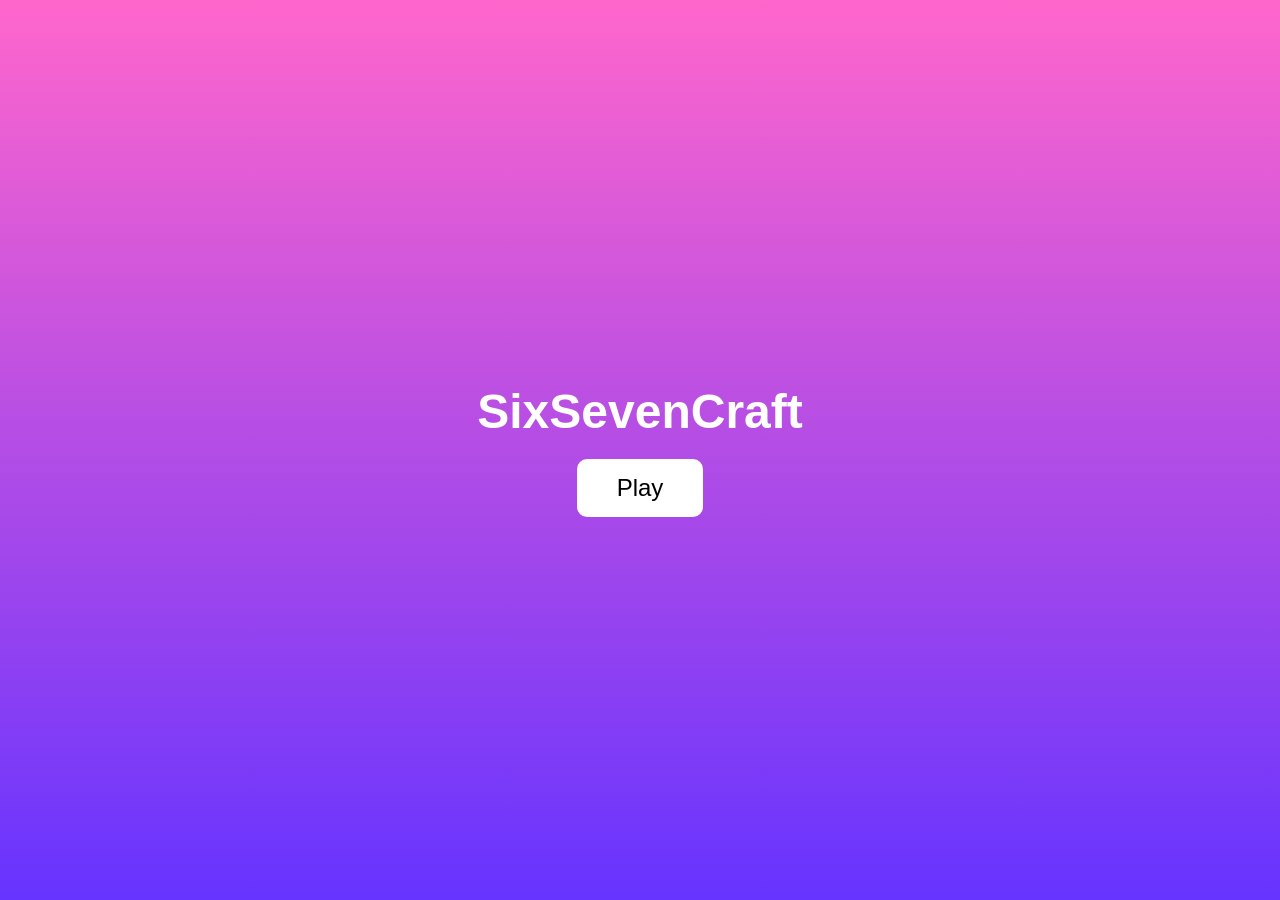
==== index.html @ 41a6b44b "Update game to the latest working version" ====
<!DOCTYPE html>
<html>
<head>
<meta charset="UTF-8">
<title>SixSevenCraft</title>
<style>
  body { margin: 0; overflow: hidden; background: black; font-family: Arial; }

  #titleScreen {
    position: fixed;
    inset: 0;
    background: linear-gradient(#ff66cc, #6633ff);
    display: flex;
    flex-direction: column;
    justify-content: center;
    align-items: center;
    color: white;
    font-size: 48px;
    font-weight: bold;
    z-index: 10;
  }

  #playButton {
    margin-top: 20px;
    padding: 15px 40px;
    font-size: 24px;
    border: none;
    border-radius: 10px;
    cursor: pointer;
    background: white;
    color: black;
  }

  canvas {
    width: 100vw;
    height: 100vh;
    display: none;
  }

  #crosshair {
    position: fixed;
    left: 50%;
    top: 50%;
    width: 20px;
    height: 20px;
    margin-left: -10px;
    margin-top: -10px;
    pointer-events: none;
    display: none;
    color: white;
    font-size: 24px;
    font-weight: bold;
    z-index: 5;
  }

  #hotbar {
    position: fixed;
    left: 50%;
    bottom: 20px;
    transform: translateX(-50%);
    display: flex;
    gap: 4px;
    pointer-events: none;
    z-index: 5;
  }

  #hud { 
    position: fixed; 
    bottom: 80px; 
    left: 50%; 
    transform: translateX(-50%); 
    display: flex; 
    flex-direction: column; 
    align-items: center; 
    width: 350px; 
    pointer-events: none;
    color: white;
    z-index: 5;
  }

  #health-bar { color: #ff4757; } 
  #hunger-bar { color: #ffa502; }

  .slot {
    width: 32px;
    height: 32px;
    border: 2px solid #888;
    background: rgba(0,0,0,0.5);
    color: white;
    font-size: 14px;
    display: flex;
    align-items: center;
    justify-content: center;
  }

  .slot.selected {
    border-color: yellow;
  }
</style>
</head>
<body>

<div id="titleScreen">
  SixSevenCraft
  <button id="playButton">Play</button>
</div>

<canvas id="game"></canvas>

<div id="hud">
  <div id="health-bar">❤️❤️❤️❤️❤️❤️❤️❤️❤️❤️</div>
  <div id="hunger-bar">🍗🍗🍗🍗🍗🍗🍗🍗🍗🍗</div>
</div>

<div id="crosshair">+</div>
<div id="hotbar"></div>

<script>
// --------------------------------------------------
// BASIC SETUP
// --------------------------------------------------
const title = document.getElementById("titleScreen");
const play = document.getElementById("playButton");
const canvas = document.getElementById("game");
const crosshair = document.getElementById("crosshair");
const hotbar = document.getElementById("hotbar");
const gl = canvas.getContext("webgl");

if (!gl) alert("WebGL not supported");

function resize() {
  canvas.width = innerWidth;
  canvas.height = innerHeight;
  gl.viewport(0, 0, canvas.width, canvas.height);
}
resize();
addEventListener("resize", resize);

// Hotbar
const slots = [];
let selectedIndex = 0;
for (let i = 1; i <= 9; i++) {
  const d = document.createElement("div");
  d.className = "slot" + (i === 1 ? " selected" : "");
  d.textContent = i;
  hotbar.appendChild(d);
  slots.push(d);
}
function updateHotbar() {
  slots.forEach((s, i) => s.classList.toggle("selected", i === selectedIndex));
}

// --------------------------------------------------
// TERRAIN CONSTANTS
// --------------------------------------------------
const CHUNK = 16;
const HEIGHT = 32;
const VIEW = 2;

const chunks = new Map();
const edits = new Map();

function key(cx, cz) { return cx + "," + cz; }
function editKey(x, y, z) { return x + "," + y + "," + z; }

function rand2(x, z) {
  const s = Math.sin(x * 12.9898 + z * 78.233) * 43758.5453;
  return s - Math.floor(s);
}

function heightAt(x, z) {
  return Math.floor(
    Math.sin(x * 0.08) * 3 +
    Math.cos(z * 0.08) * 3 +
    10
  );
}

function getGroundHeight(x, z) {
  return heightAt(Math.floor(x), Math.floor(z)) + 2;
}

// --------------------------------------------------
// BLOCK GENERATION (WITH REAL OAK TREES)
// --------------------------------------------------
function getBlockBase(x, y, z) {
  const h = heightAt(x, z);

  // Clouds
  if (y === 24 && rand2(x, z) > 0.995) return 7;

  // Tree generator
  const r = rand2(x, z);

  if (r > 0.992 && h > 8) {
    const trunkBase = h + 1;
    const trunkTop  = h + 4;

    // Trunk (4 blocks tall)
    if (y >= trunkBase && y <= trunkTop) return 5;

    // Leaves (3×3×2 canopy)
    if (y === trunkTop + 1 || y === trunkTop + 2) {
      const dx = Math.abs(x - x);
      const dz = Math.abs(z - z);
      if (dx <= 1 && dz <= 1) return 6;
    }
  }

  // Terrain
  if (y < h - 2) return 3; // stone
  if (y < h)     return 2; // dirt
  if (y === h)   return 1; // grass
  if (y < 8)     return 4; // water

  return 0;
}

function getBlock(x, y, z) {
  const k = editKey(x, y, z);
  return edits.has(k) ? edits.get(k) : getBlockBase(x, y, z);
}

// --------------------------------------------------
// CAMERA
// --------------------------------------------------
let cam = { x: 0, y: 0, z: 0, pitch: 0, yaw: 0, velY: 0 };
cam.y = getGroundHeight(cam.x, cam.z);

let keys = {};

document.addEventListener("keydown", e => {
  keys[e.code] = true;

  if (e.code.startsWith("Digit")) {
    const n = parseInt(e.code.slice(5), 10);
    if (n >= 1 && n <= 9) {
      selectedIndex = n - 1;
      updateHotbar();
    }
  }
});

document.addEventListener("keyup", e => keys[e.code] = false);

document.addEventListener("wheel", e => {
  selectedIndex = (selectedIndex + (e.deltaY > 0 ? 1 : 8)) % 9;
  updateHotbar();
});

document.addEventListener("mousemove", e => {
  if (document.pointerLockElement === canvas) {
    cam.yaw += e.movementX * 0.002;
    cam.pitch -= e.movementY * 0.002;

    const limit = Math.PI / 2 - 0.01;
    cam.pitch = Math.max(-limit, Math.min(limit, cam.pitch));
  }
});

function updateCamera() {
  let speed = 0.15;
  const gravity = -0.015;
  const jump = 0.28;

  if (keys["ShiftLeft"]) speed *= 1.8;

  const forwardX = Math.sin(cam.yaw) * Math.cos(cam.pitch);
  const forwardZ = -Math.cos(cam.yaw) * Math.cos(cam.pitch);
  const rightX = Math.cos(cam.yaw);
  const rightZ = Math.sin(cam.yaw);

  if (keys["KeyW"]) { cam.x += forwardX * speed; cam.z += forwardZ * speed; }
  if (keys["KeyS"]) { cam.x -= forwardX * speed; cam.z -= forwardZ * speed; }
  if (keys["KeyA"]) { cam.x -= rightX * speed;   cam.z -= rightZ * speed; }
  if (keys["KeyD"]) { cam.x += rightX * speed;   cam.z += rightZ * speed; }

  const ground = getGroundHeight(cam.x, cam.z);

  if (keys["Space"] && Math.abs(cam.y - ground) < 0.05) cam.velY = jump;

  cam.velY += gravity;
  cam.y += cam.velY;

  if (cam.y < ground) {
    cam.y = ground;
    cam.velY = 0;
  }
}

// --------------------------------------------------
// MATRICES
// --------------------------------------------------
function makeProj(fov, aspect, near, far) {
  const f = 1 / Math.tan(fov / 2);
  const nf = 1 / (near - far);
  return new Float32Array([
    f / aspect, 0, 0, 0,
    0, f, 0, 0,
    0, 0, (far + near) * nf, -1,
    0, 0, (2 * far * near) * nf, 0
  ]);
}

function normalize(v) {
  const len = Math.hypot(v[0], v[1], v[2]);
  return len > 0 ? [v[0]/len, v[1]/len, v[2]/len] : [0,0,0];
}

function cross(a, b) {
  return [
    a[1]*b[2] - a[2]*b[1],
    a[2]*b[0] - a[0]*b[2],
    a[0]*b[1] - a[1]*b[0]
  ];
}

function dot(a, b) {
  return a[0]*b[0] + a[1]*b[1] + a[2]*b[2];
}

function makeView(px, py, pz, pitch, yaw) {
  const forward = [
    Math.sin(yaw) * Math.cos(pitch),
    Math.sin(pitch),
    -Math.cos(yaw) * Math.cos(pitch)
  ];
  const f = normalize(forward);
  const up = [0,1,0];
  const r = normalize(cross(f, up));
  const u = cross(r, f);

  return new Float32Array([
    r[0], u[0], -f[0], 0,
    r[1], u[1], -f[1], 0,
    r[2], u[2], -f[2], 0,
    -dot(r, [px,py,pz]),
    -dot(u, [px,py,pz]),
     dot(f, [px,py,pz]),
    1
  ]);
}

// --------------------------------------------------
// SHADERS
// --------------------------------------------------
const vsSrc = `
attribute vec3 aPos;
attribute vec3 aColor;
attribute float aId;
varying vec3 vColor;
varying vec3 vPos;
varying float vId;
uniform mat4 uProj;
uniform mat4 uView;
void main() {
  vColor = aColor;
  vPos = aPos;
  vId = aId;
  gl_Position = uProj * uView * vec4(aPos,1.0);
}
`;

const fsSrc = `
precision mediump float;
varying vec3 vColor;
varying vec3 vPos;
varying float vId;

uniform float uTime;
uniform float uLight;

float hash(vec3 p) {
  return fract(sin(dot(p, vec3(12.9898,78.233,37.719))) * 43758.5453);
}

void main() {
  vec3 cell = floor(vPos * 16.0);
  float n = hash(cell);
  vec3 col = vColor;

  if (abs(vId-1.0)<0.5) col = vec3(0.2,0.8,0.2)*(0.8+0.2*n);
  else if (abs(vId-2.0)<0.5) col = vec3(0.45,0.3,0.18)*(0.7+0.3*n);
  else if (abs(vId-3.0)<0.5) col = vec3(0.6,0.6,0.6)*(0.7+0.3*n);
  else if (abs(vId-4.0)<0.5) {
    float w = sin(uTime*2.0 + vPos.x*0.7 + vPos.z*0.7)*0.1;
    col = vec3(0.1,0.3+w,0.8+w);
  }
  else if (abs(vId-5.0)<0.5) col = vec3(0.5,0.35,0.2);
  else if (abs(vId-6.0)<0.5) col = vec3(0.1,0.6,0.1)*(0.7+0.3*n);
  else if (abs(vId-7.0)<0.5) col = vec3(1.0,1.0,1.0)*(0.9+0.1*n);

  col *= uLight;
  gl_FragColor = vec4(col,1.0);
}
`;

function makeShader(type, src) {
  const s = gl.createShader(type);
  gl.shaderSource(s, src);
  gl.compileShader(s);
  return s;
}

const vs = makeShader(gl.VERTEX_SHADER, vsSrc);
const fs = makeShader(gl.FRAGMENT_SHADER, fsSrc);
const prog = gl.createProgram();
gl.attachShader(prog, vs);
gl.attachShader(prog, fs);
gl.linkProgram(prog);
gl.useProgram(prog);

const aPos = gl.getAttribLocation(prog, "aPos");
const aColor = gl.getAttribLocation(prog, "aColor");
const aId = gl.getAttribLocation(prog, "aId");
const uProj = gl.getUniformLocation(prog, "uProj");
const uView = gl.getUniformLocation(prog, "uView");
const uTime = gl.getUniformLocation(prog, "uTime");
const uLight = gl.getUniformLocation(prog, "uLight");

// --------------------------------------------------
// CUBE FACES
// --------------------------------------------------
const faces = [
  { dir:[ 1,0,0], verts:[[1,-1,-1],[1,1,-1],[1,1,1],[1,-1,-1],[1,1,1],[1,-1,1]] },
  { dir:[-1,0,0], verts:[[-1,-1,1],[-1,1,1],[-1,1,-1],[-1,-1,1],[-1,1,-1],[-1,-1,-1]] },
  { dir:[0,1,0], verts:[[-1,1,-1],[1,1,-1],[1,1,1],[-1,1,-1],[1,1,1],[-1,1,1]] },
  { dir:[0,-1,0], verts:[[-1,-1,1],[1,-1,1],[1,-1,-1],[-1,-1,1],[1,-1,-1],[-1,-1,-1]] },
  { dir:[0,0,1], verts:[[-1,-1,1],[1,-1,1],[1,1,1],[-1,-1,1],[1,1,1],[-1,1,1]] },
  { dir:[0,0,-1], verts:[[1,-1,-1],[-1,-1,-1],[-1,1,-1],[1,-1,-1],[-1,1,-1],[1,1,-1]] }
];

// --------------------------------------------------
// BUILD CHUNK (INTERLEAVED BUFFER)
// --------------------------------------------------
function buildChunk(cx, cz) {
  const data = [];

  for (let x = 0; x < CHUNK; x++) {
    for (let z = 0; z < CHUNK; z++) {
      for (let y = 0; y < HEIGHT; y++) {
        const wx = cx * CHUNK + x;
        const wz = cz * CHUNK + z;
        const id = getBlock(wx, y, wz);
        if (id === 0) continue;

        const col = [1,1,1];

        for (const f of faces) {
          const nx = wx + f.dir[0];
          const ny = y + f.dir[1];
          const nz = wz + f.dir[2];

          if (getBlock(nx, ny, nz) === 0) {
            for (const v of f.verts) {
              const vx = wx + v[0] * 0.5;
              const vy = y  + v[1] * 0.5;
              const vz = wz + v[2] * 0.5;
              data.push(
                vx, vy, vz,
                col[0], col[1], col[2],
                id
              );
            }
          }
        }
      }
    }
  }

const buffer = gl.createBuffer();
gl.bindBuffer(gl.ARRAY_BUFFER, buffer);
gl.bufferData(gl.ARRAY_BUFFER, new Float32Array(data), gl.STATIC_DRAW);

return { buffer, count: data.length / 7 };
}


function rebuildChunkAt(wx, wz) {
  const cx = Math.floor(wx / CHUNK);
  const cz = Math.floor(wz / CHUNK);
  chunks.set(key(cx, cz), buildChunk(cx, cz));
}

// --------------------------------------------------
// RAYCAST
// --------------------------------------------------
function raycast(maxDist) {
  const steps = maxDist * 10;
  let x = cam.x, y = cam.y, z = cam.z;

  const dx = Math.sin(cam.yaw) * Math.cos(cam.pitch);
  const dy = Math.sin(cam.pitch);
  const dz = -Math.cos(cam.yaw) * Math.cos(cam.pitch);

  for (let i = 0; i < steps; i++) {
    x += dx * 0.1;
    y += dy * 0.1;
    z += dz * 0.1;

    const bx = Math.floor(x);
    const by = Math.floor(y);
    const bz = Math.floor(z);

    const id = getBlock(bx, by, bz);
    if (id !== 0) return { x: bx, y: by, z: bz, id };
  }
  return null;
}

// --------------------------------------------------
// EDITING
// --------------------------------------------------
canvas.addEventListener("contextmenu", e => e.preventDefault());

canvas.addEventListener("mousedown", e => {
  if (document.pointerLockElement !== canvas) return;

  const hit = raycast(6);
  if (!hit) return;

  const k = editKey(hit.x, hit.y, hit.z);
  const placeId = selectedIndex + 1;

  if (e.button === 0) {
    edits.set(k, 0);
    rebuildChunkAt(hit.x, hit.z);
  }

  if (e.button === 2) {
    const dx = Math.sin(cam.yaw) * Math.cos(cam.pitch);
    const dy = Math.sin(cam.pitch);
    const dz = -Math.cos(cam.yaw) * Math.cos(cam.pitch);

    const px = hit.x - Math.sign(dx);
    const py = hit.y - Math.sign(dy);
    const pz = hit.z - Math.sign(dz);

    edits.set(editKey(px, py, pz), placeId);
    rebuildChunkAt(px, pz);
  }
});

// --------------------------------------------------
// GAME LOOP
// --------------------------------------------------
let time = 0;

function startGame() {
  gl.enable(gl.DEPTH_TEST);

  function frame() {
    updateCamera();

    time += 0.016;
    const light = 0.3 + 0.7 * Math.max(0, Math.sin(time * 0.1));
    gl.uniform1f(uTime, time);
    gl.uniform1f(uLight, light);

    gl.clearColor(0.4 * light, 0.6 * light, 1.0 * light, 1);
    gl.clear(gl.COLOR_BUFFER_BIT | gl.DEPTH_BUFFER_BIT);

    const proj = makeProj(Math.PI / 3, canvas.width / canvas.height, 0.1, 500);
    gl.uniformMatrix4fv(uProj, false, proj);

    const view = makeView(cam.x, cam.y, cam.z, cam.pitch, cam.yaw);
    gl.uniformMatrix4fv(uView, false, view);

    const ccx = Math.floor(cam.x / CHUNK);
    const ccz = Math.floor(cam.z / CHUNK);

    const stride = 7 * 4;

    for (let dx = -VIEW; dx <= VIEW; dx++) {
      for (let dz = -VIEW; dz <= VIEW; dz++) {
        const cx = ccx + dx;
        const cz = ccz + dz;
        const k = key(cx, cz);

        if (!chunks.has(k)) chunks.set(k, buildChunk(cx, cz));

        const c = chunks.get(k);
        gl.bindBuffer(gl.ARRAY_BUFFER, c.buffer);

        gl.vertexAttribPointer(aPos, 3, gl.FLOAT, false, stride, 0);
        gl.enableVertexAttribArray(aPos);

        gl.vertexAttribPointer(aColor, 3, gl.FLOAT, false, stride, 12);
        gl.enableVertexAttribArray(aColor);

        gl.vertexAttribPointer(aId, 1, gl.FLOAT, false, stride, 24);
        gl.enableVertexAttribArray(aId);

        gl.drawArrays(gl.TRIANGLES, 0, c.count);
      }
    }

    requestAnimationFrame(frame);
  }

  frame();
}

// --------------------------------------------------
// PLAY BUTTON
// --------------------------------------------------
play.onclick = () => {
  title.style.display = "none";
  canvas.style.display = "block";
  crosshair.style.display = "block";

  canvas.requestPointerLock();

  document.addEventListener("pointerlockchange", () => {
    if (document.pointerLockElement === canvas) startGame();
  });

  setTimeout(() => {
    if (!document.pointerLockElement) startGame();
  }, 200);
};
</script>
</body>
</html>
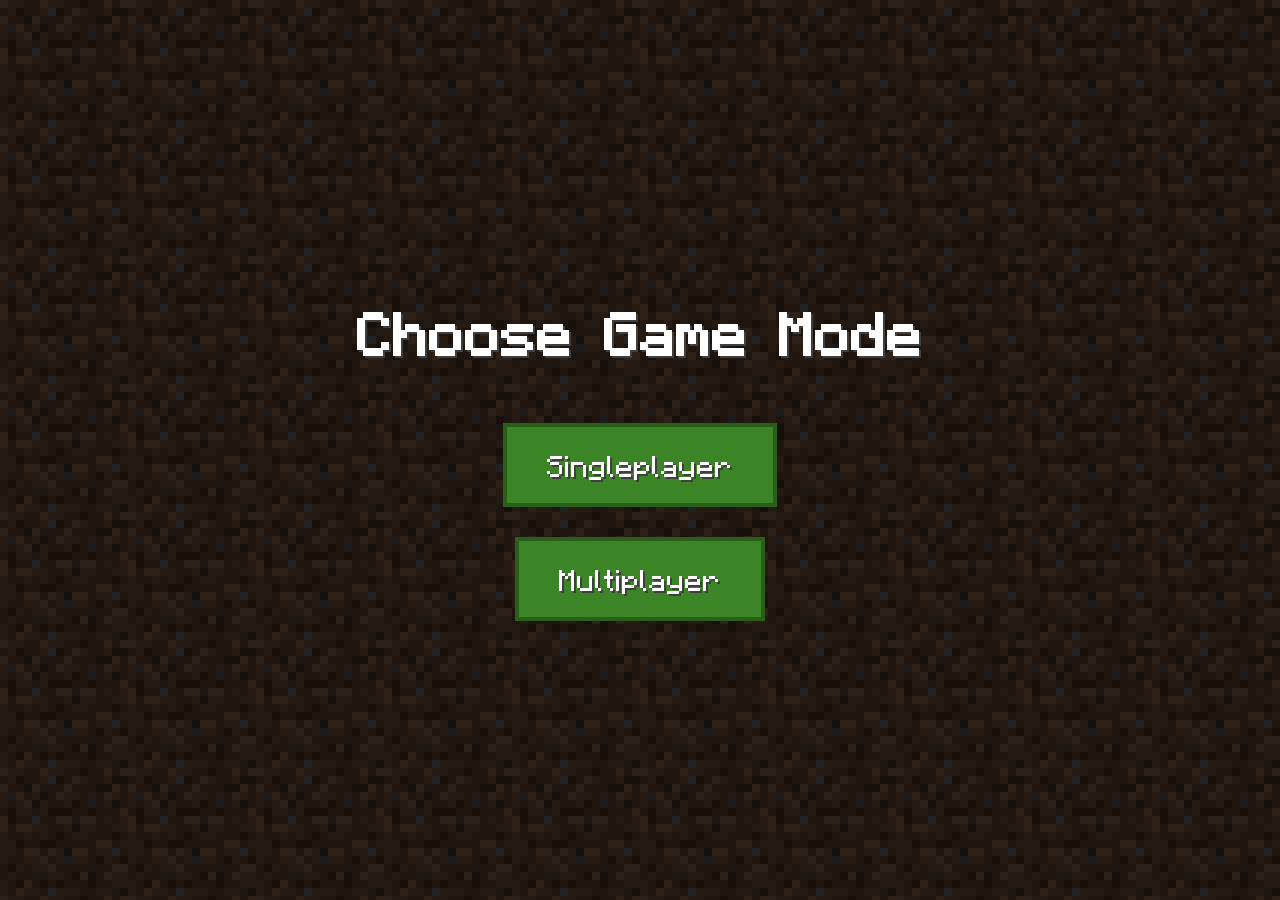
==== commit f47566e8: "Create index.html" ====
--- a/index.html
+++ b/index.html
@@ -1,625 +1,15 @@
 <!DOCTYPE html>
 <html>
 <head>
-<meta charset="UTF-8">
-<title>SixSevenCraft</title>
-<style>
-  body { margin: 0; overflow: hidden; background: black; font-family: Arial; }
+  <meta charset="UTF-8">
+  <title>Choose Game Mode</title>
+  <link rel="stylesheet" href="style/main.css">
+</head>
 
-  #titleScreen {
-    position: fixed;
-    inset: 0;
-    background: linear-gradient(#ff66cc, #6633ff);
-    display: flex;
-    flex-direction: column;
-    justify-content: center;
-    align-items: center;
-    color: white;
-    font-size: 48px;
-    font-weight: bold;
-    z-index: 10;
-  }
+<body class="menu-screen">
+  <h1 class="menu-title">Choose Game Mode</h1>
 
-  #playButton {
-    margin-top: 20px;
-    padding: 15px 40px;
-    font-size: 24px;
-    border: none;
-    border-radius: 10px;
-    cursor: pointer;
-    background: white;
-    color: black;
-  }
-
-  canvas {
-    width: 100vw;
-    height: 100vh;
-    display: none;
-  }
-
-  #crosshair {
-    position: fixed;
-    left: 50%;
-    top: 50%;
-    width: 20px;
-    height: 20px;
-    margin-left: -10px;
-    margin-top: -10px;
-    pointer-events: none;
-    display: none;
-    color: white;
-    font-size: 24px;
-    font-weight: bold;
-    z-index: 5;
-  }
-
-  #hotbar {
-    position: fixed;
-    left: 50%;
-    bottom: 20px;
-    transform: translateX(-50%);
-    display: flex;
-    gap: 4px;
-    pointer-events: none;
-    z-index: 5;
-  }
-
-  #hud { 
-    position: fixed; 
-    bottom: 80px; 
-    left: 50%; 
-    transform: translateX(-50%); 
-    display: flex; 
-    flex-direction: column; 
-    align-items: center; 
-    width: 350px; 
-    pointer-events: none;
-    color: white;
-    z-index: 5;
-  }
-
-  #health-bar { color: #ff4757; } 
-  #hunger-bar { color: #ffa502; }
-
-  .slot {
-    width: 32px;
-    height: 32px;
-    border: 2px solid #888;
-    background: rgba(0,0,0,0.5);
-    color: white;
-    font-size: 14px;
-    display: flex;
-    align-items: center;
-    justify-content: center;
-  }
-
-  .slot.selected {
-    border-color: yellow;
-  }
-</style>
-</head>
-<body>
-
-<div id="titleScreen">
-  SixSevenCraft
-  <button id="playButton">Play</button>
-</div>
-
-<canvas id="game"></canvas>
-
-<div id="hud">
-  <div id="health-bar">❤️❤️❤️❤️❤️❤️❤️❤️❤️❤️</div>
-  <div id="hunger-bar">🍗🍗🍗🍗🍗🍗🍗🍗🍗🍗</div>
-</div>
-
-<div id="crosshair">+</div>
-<div id="hotbar"></div>
-
-<script>
-// --------------------------------------------------
-// BASIC SETUP
-// --------------------------------------------------
-const title = document.getElementById("titleScreen");
-const play = document.getElementById("playButton");
-const canvas = document.getElementById("game");
-const crosshair = document.getElementById("crosshair");
-const hotbar = document.getElementById("hotbar");
-const gl = canvas.getContext("webgl");
-
-if (!gl) alert("WebGL not supported");
-
-function resize() {
-  canvas.width = innerWidth;
-  canvas.height = innerHeight;
-  gl.viewport(0, 0, canvas.width, canvas.height);
-}
-resize();
-addEventListener("resize", resize);
-
-// Hotbar
-const slots = [];
-let selectedIndex = 0;
-for (let i = 1; i <= 9; i++) {
-  const d = document.createElement("div");
-  d.className = "slot" + (i === 1 ? " selected" : "");
-  d.textContent = i;
-  hotbar.appendChild(d);
-  slots.push(d);
-}
-function updateHotbar() {
-  slots.forEach((s, i) => s.classList.toggle("selected", i === selectedIndex));
-}
-
-// --------------------------------------------------
-// TERRAIN CONSTANTS
-// --------------------------------------------------
-const CHUNK = 16;
-const HEIGHT = 32;
-const VIEW = 2;
-
-const chunks = new Map();
-const edits = new Map();
-
-function key(cx, cz) { return cx + "," + cz; }
-function editKey(x, y, z) { return x + "," + y + "," + z; }
-
-function rand2(x, z) {
-  const s = Math.sin(x * 12.9898 + z * 78.233) * 43758.5453;
-  return s - Math.floor(s);
-}
-
-function heightAt(x, z) {
-  return Math.floor(
-    Math.sin(x * 0.08) * 3 +
-    Math.cos(z * 0.08) * 3 +
-    10
-  );
-}
-
-function getGroundHeight(x, z) {
-  return heightAt(Math.floor(x), Math.floor(z)) + 2;
-}
-
-// --------------------------------------------------
-// BLOCK GENERATION (WITH REAL OAK TREES)
-// --------------------------------------------------
-function getBlockBase(x, y, z) {
-  const h = heightAt(x, z);
-
-  // Clouds
-  if (y === 24 && rand2(x, z) > 0.995) return 7;
-
-  // Tree generator
-  const r = rand2(x, z);
-
-  if (r > 0.992 && h > 8) {
-    const trunkBase = h + 1;
-    const trunkTop  = h + 4;
-
-    // Trunk (4 blocks tall)
-    if (y >= trunkBase && y <= trunkTop) return 5;
-
-    // Leaves (3×3×2 canopy)
-    if (y === trunkTop + 1 || y === trunkTop + 2) {
-      const dx = Math.abs(x - x);
-      const dz = Math.abs(z - z);
-      if (dx <= 1 && dz <= 1) return 6;
-    }
-  }
-
-  // Terrain
-  if (y < h - 2) return 3; // stone
-  if (y < h)     return 2; // dirt
-  if (y === h)   return 1; // grass
-  if (y < 8)     return 4; // water
-
-  return 0;
-}
-
-function getBlock(x, y, z) {
-  const k = editKey(x, y, z);
-  return edits.has(k) ? edits.get(k) : getBlockBase(x, y, z);
-}
-
-// --------------------------------------------------
-// CAMERA
-// --------------------------------------------------
-let cam = { x: 0, y: 0, z: 0, pitch: 0, yaw: 0, velY: 0 };
-cam.y = getGroundHeight(cam.x, cam.z);
-
-let keys = {};
-
-document.addEventListener("keydown", e => {
-  keys[e.code] = true;
-
-  if (e.code.startsWith("Digit")) {
-    const n = parseInt(e.code.slice(5), 10);
-    if (n >= 1 && n <= 9) {
-      selectedIndex = n - 1;
-      updateHotbar();
-    }
-  }
-});
-
-document.addEventListener("keyup", e => keys[e.code] = false);
-
-document.addEventListener("wheel", e => {
-  selectedIndex = (selectedIndex + (e.deltaY > 0 ? 1 : 8)) % 9;
-  updateHotbar();
-});
-
-document.addEventListener("mousemove", e => {
-  if (document.pointerLockElement === canvas) {
-    cam.yaw += e.movementX * 0.002;
-    cam.pitch -= e.movementY * 0.002;
-
-    const limit = Math.PI / 2 - 0.01;
-    cam.pitch = Math.max(-limit, Math.min(limit, cam.pitch));
-  }
-});
-
-function updateCamera() {
-  let speed = 0.15;
-  const gravity = -0.015;
-  const jump = 0.28;
-
-  if (keys["ShiftLeft"]) speed *= 1.8;
-
-  const forwardX = Math.sin(cam.yaw) * Math.cos(cam.pitch);
-  const forwardZ = -Math.cos(cam.yaw) * Math.cos(cam.pitch);
-  const rightX = Math.cos(cam.yaw);
-  const rightZ = Math.sin(cam.yaw);
-
-  if (keys["KeyW"]) { cam.x += forwardX * speed; cam.z += forwardZ * speed; }
-  if (keys["KeyS"]) { cam.x -= forwardX * speed; cam.z -= forwardZ * speed; }
-  if (keys["KeyA"]) { cam.x -= rightX * speed;   cam.z -= rightZ * speed; }
-  if (keys["KeyD"]) { cam.x += rightX * speed;   cam.z += rightZ * speed; }
-
-  const ground = getGroundHeight(cam.x, cam.z);
-
-  if (keys["Space"] && Math.abs(cam.y - ground) < 0.05) cam.velY = jump;
-
-  cam.velY += gravity;
-  cam.y += cam.velY;
-
-  if (cam.y < ground) {
-    cam.y = ground;
-    cam.velY = 0;
-  }
-}
-
-// --------------------------------------------------
-// MATRICES
-// --------------------------------------------------
-function makeProj(fov, aspect, near, far) {
-  const f = 1 / Math.tan(fov / 2);
-  const nf = 1 / (near - far);
-  return new Float32Array([
-    f / aspect, 0, 0, 0,
-    0, f, 0, 0,
-    0, 0, (far + near) * nf, -1,
-    0, 0, (2 * far * near) * nf, 0
-  ]);
-}
-
-function normalize(v) {
-  const len = Math.hypot(v[0], v[1], v[2]);
-  return len > 0 ? [v[0]/len, v[1]/len, v[2]/len] : [0,0,0];
-}
-
-function cross(a, b) {
-  return [
-    a[1]*b[2] - a[2]*b[1],
-    a[2]*b[0] - a[0]*b[2],
-    a[0]*b[1] - a[1]*b[0]
-  ];
-}
-
-function dot(a, b) {
-  return a[0]*b[0] + a[1]*b[1] + a[2]*b[2];
-}
-
-function makeView(px, py, pz, pitch, yaw) {
-  const forward = [
-    Math.sin(yaw) * Math.cos(pitch),
-    Math.sin(pitch),
-    -Math.cos(yaw) * Math.cos(pitch)
-  ];
-  const f = normalize(forward);
-  const up = [0,1,0];
-  const r = normalize(cross(f, up));
-  const u = cross(r, f);
-
-  return new Float32Array([
-    r[0], u[0], -f[0], 0,
-    r[1], u[1], -f[1], 0,
-    r[2], u[2], -f[2], 0,
-    -dot(r, [px,py,pz]),
-    -dot(u, [px,py,pz]),
-     dot(f, [px,py,pz]),
-    1
-  ]);
-}
-
-// --------------------------------------------------
-// SHADERS
-// --------------------------------------------------
-const vsSrc = `
-attribute vec3 aPos;
-attribute vec3 aColor;
-attribute float aId;
-varying vec3 vColor;
-varying vec3 vPos;
-varying float vId;
-uniform mat4 uProj;
-uniform mat4 uView;
-void main() {
-  vColor = aColor;
-  vPos = aPos;
-  vId = aId;
-  gl_Position = uProj * uView * vec4(aPos,1.0);
-}
-`;
-
-const fsSrc = `
-precision mediump float;
-varying vec3 vColor;
-varying vec3 vPos;
-varying float vId;
-
-uniform float uTime;
-uniform float uLight;
-
-float hash(vec3 p) {
-  return fract(sin(dot(p, vec3(12.9898,78.233,37.719))) * 43758.5453);
-}
-
-void main() {
-  vec3 cell = floor(vPos * 16.0);
-  float n = hash(cell);
-  vec3 col = vColor;
-
-  if (abs(vId-1.0)<0.5) col = vec3(0.2,0.8,0.2)*(0.8+0.2*n);
-  else if (abs(vId-2.0)<0.5) col = vec3(0.45,0.3,0.18)*(0.7+0.3*n);
-  else if (abs(vId-3.0)<0.5) col = vec3(0.6,0.6,0.6)*(0.7+0.3*n);
-  else if (abs(vId-4.0)<0.5) {
-    float w = sin(uTime*2.0 + vPos.x*0.7 + vPos.z*0.7)*0.1;
-    col = vec3(0.1,0.3+w,0.8+w);
-  }
-  else if (abs(vId-5.0)<0.5) col = vec3(0.5,0.35,0.2);
-  else if (abs(vId-6.0)<0.5) col = vec3(0.1,0.6,0.1)*(0.7+0.3*n);
-  else if (abs(vId-7.0)<0.5) col = vec3(1.0,1.0,1.0)*(0.9+0.1*n);
-
-  col *= uLight;
-  gl_FragColor = vec4(col,1.0);
-}
-`;
-
-function makeShader(type, src) {
-  const s = gl.createShader(type);
-  gl.shaderSource(s, src);
-  gl.compileShader(s);
-  return s;
-}
-
-const vs = makeShader(gl.VERTEX_SHADER, vsSrc);
-const fs = makeShader(gl.FRAGMENT_SHADER, fsSrc);
-const prog = gl.createProgram();
-gl.attachShader(prog, vs);
-gl.attachShader(prog, fs);
-gl.linkProgram(prog);
-gl.useProgram(prog);
-
-const aPos = gl.getAttribLocation(prog, "aPos");
-const aColor = gl.getAttribLocation(prog, "aColor");
-const aId = gl.getAttribLocation(prog, "aId");
-const uProj = gl.getUniformLocation(prog, "uProj");
-const uView = gl.getUniformLocation(prog, "uView");
-const uTime = gl.getUniformLocation(prog, "uTime");
-const uLight = gl.getUniformLocation(prog, "uLight");
-
-// --------------------------------------------------
-// CUBE FACES
-// --------------------------------------------------
-const faces = [
-  { dir:[ 1,0,0], verts:[[1,-1,-1],[1,1,-1],[1,1,1],[1,-1,-1],[1,1,1],[1,-1,1]] },
-  { dir:[-1,0,0], verts:[[-1,-1,1],[-1,1,1],[-1,1,-1],[-1,-1,1],[-1,1,-1],[-1,-1,-1]] },
-  { dir:[0,1,0], verts:[[-1,1,-1],[1,1,-1],[1,1,1],[-1,1,-1],[1,1,1],[-1,1,1]] },
-  { dir:[0,-1,0], verts:[[-1,-1,1],[1,-1,1],[1,-1,-1],[-1,-1,1],[1,-1,-1],[-1,-1,-1]] },
-  { dir:[0,0,1], verts:[[-1,-1,1],[1,-1,1],[1,1,1],[-1,-1,1],[1,1,1],[-1,1,1]] },
-  { dir:[0,0,-1], verts:[[1,-1,-1],[-1,-1,-1],[-1,1,-1],[1,-1,-1],[-1,1,-1],[1,1,-1]] }
-];
-
-// --------------------------------------------------
-// BUILD CHUNK (INTERLEAVED BUFFER)
-// --------------------------------------------------
-function buildChunk(cx, cz) {
-  const data = [];
-
-  for (let x = 0; x < CHUNK; x++) {
-    for (let z = 0; z < CHUNK; z++) {
-      for (let y = 0; y < HEIGHT; y++) {
-        const wx = cx * CHUNK + x;
-        const wz = cz * CHUNK + z;
-        const id = getBlock(wx, y, wz);
-        if (id === 0) continue;
-
-        const col = [1,1,1];
-
-        for (const f of faces) {
-          const nx = wx + f.dir[0];
-          const ny = y + f.dir[1];
-          const nz = wz + f.dir[2];
-
-          if (getBlock(nx, ny, nz) === 0) {
-            for (const v of f.verts) {
-              const vx = wx + v[0] * 0.5;
-              const vy = y  + v[1] * 0.5;
-              const vz = wz + v[2] * 0.5;
-              data.push(
-                vx, vy, vz,
-                col[0], col[1], col[2],
-                id
-              );
-            }
-          }
-        }
-      }
-    }
-  }
-
-const buffer = gl.createBuffer();
-gl.bindBuffer(gl.ARRAY_BUFFER, buffer);
-gl.bufferData(gl.ARRAY_BUFFER, new Float32Array(data), gl.STATIC_DRAW);
-
-return { buffer, count: data.length / 7 };
-}
-
-
-function rebuildChunkAt(wx, wz) {
-  const cx = Math.floor(wx / CHUNK);
-  const cz = Math.floor(wz / CHUNK);
-  chunks.set(key(cx, cz), buildChunk(cx, cz));
-}
-
-// --------------------------------------------------
-// RAYCAST
-// --------------------------------------------------
-function raycast(maxDist) {
-  const steps = maxDist * 10;
-  let x = cam.x, y = cam.y, z = cam.z;
-
-  const dx = Math.sin(cam.yaw) * Math.cos(cam.pitch);
-  const dy = Math.sin(cam.pitch);
-  const dz = -Math.cos(cam.yaw) * Math.cos(cam.pitch);
-
-  for (let i = 0; i < steps; i++) {
-    x += dx * 0.1;
-    y += dy * 0.1;
-    z += dz * 0.1;
-
-    const bx = Math.floor(x);
-    const by = Math.floor(y);
-    const bz = Math.floor(z);
-
-    const id = getBlock(bx, by, bz);
-    if (id !== 0) return { x: bx, y: by, z: bz, id };
-  }
-  return null;
-}
-
-// --------------------------------------------------
-// EDITING
-// --------------------------------------------------
-canvas.addEventListener("contextmenu", e => e.preventDefault());
-
-canvas.addEventListener("mousedown", e => {
-  if (document.pointerLockElement !== canvas) return;
-
-  const hit = raycast(6);
-  if (!hit) return;
-
-  const k = editKey(hit.x, hit.y, hit.z);
-  const placeId = selectedIndex + 1;
-
-  if (e.button === 0) {
-    edits.set(k, 0);
-    rebuildChunkAt(hit.x, hit.z);
-  }
-
-  if (e.button === 2) {
-    const dx = Math.sin(cam.yaw) * Math.cos(cam.pitch);
-    const dy = Math.sin(cam.pitch);
-    const dz = -Math.cos(cam.yaw) * Math.cos(cam.pitch);
-
-    const px = hit.x - Math.sign(dx);
-    const py = hit.y - Math.sign(dy);
-    const pz = hit.z - Math.sign(dz);
-
-    edits.set(editKey(px, py, pz), placeId);
-    rebuildChunkAt(px, pz);
-  }
-});
-
-// --------------------------------------------------
-// GAME LOOP
-// --------------------------------------------------
-let time = 0;
-
-function startGame() {
-  gl.enable(gl.DEPTH_TEST);
-
-  function frame() {
-    updateCamera();
-
-    time += 0.016;
-    const light = 0.3 + 0.7 * Math.max(0, Math.sin(time * 0.1));
-    gl.uniform1f(uTime, time);
-    gl.uniform1f(uLight, light);
-
-    gl.clearColor(0.4 * light, 0.6 * light, 1.0 * light, 1);
-    gl.clear(gl.COLOR_BUFFER_BIT | gl.DEPTH_BUFFER_BIT);
-
-    const proj = makeProj(Math.PI / 3, canvas.width / canvas.height, 0.1, 500);
-    gl.uniformMatrix4fv(uProj, false, proj);
-
-    const view = makeView(cam.x, cam.y, cam.z, cam.pitch, cam.yaw);
-    gl.uniformMatrix4fv(uView, false, view);
-
-    const ccx = Math.floor(cam.x / CHUNK);
-    const ccz = Math.floor(cam.z / CHUNK);
-
-    const stride = 7 * 4;
-
-    for (let dx = -VIEW; dx <= VIEW; dx++) {
-      for (let dz = -VIEW; dz <= VIEW; dz++) {
-        const cx = ccx + dx;
-        const cz = ccz + dz;
-        const k = key(cx, cz);
-
-        if (!chunks.has(k)) chunks.set(k, buildChunk(cx, cz));
-
-        const c = chunks.get(k);
-        gl.bindBuffer(gl.ARRAY_BUFFER, c.buffer);
-
-        gl.vertexAttribPointer(aPos, 3, gl.FLOAT, false, stride, 0);
-        gl.enableVertexAttribArray(aPos);
-
-        gl.vertexAttribPointer(aColor, 3, gl.FLOAT, false, stride, 12);
-        gl.enableVertexAttribArray(aColor);
-
-        gl.vertexAttribPointer(aId, 1, gl.FLOAT, false, stride, 24);
-        gl.enableVertexAttribArray(aId);
-
-        gl.drawArrays(gl.TRIANGLES, 0, c.count);
-      }
-    }
-
-    requestAnimationFrame(frame);
-  }
-
-  frame();
-}
-
-// --------------------------------------------------
-// PLAY BUTTON
-// --------------------------------------------------
-play.onclick = () => {
-  title.style.display = "none";
-  canvas.style.display = "block";
-  crosshair.style.display = "block";
-
-  canvas.requestPointerLock();
-
-  document.addEventListener("pointerlockchange", () => {
-    if (document.pointerLockElement === canvas) startGame();
-  });
-
-  setTimeout(() => {
-    if (!document.pointerLockElement) startGame();
-  }, 200);
-};
-</script>
+  <a class="menu-btn" href="singleplayer.html">Singleplayer</a>
+  <a class="menu-btn" href="multiplayer.html">Multiplayer</a>
 </body>
 </html>
-
--- a/style/main.css
+++ b/style/main.css
@@ -0,0 +1,193 @@
+/* Minecraft-like pixely font */
+@font-face {
+	font-family: minecraftia;
+	src: url( 'minecraftia.ttf' );
+}
+
+/* General page style */
+
+body {
+	height: 100%;
+	
+	font-family: minecraftia;
+	font-size: 16px;
+	
+	text-shadow: #3f3f3f 2px 2px 0px;
+	
+	background: url( '../media/background.png' );
+}
+
+/* Render surface */
+
+#renderSurface {
+	position: absolute;
+	left: 0;
+	top: 0;
+	
+	width: 100%;
+	height: 100%;
+}
+
+/* Material selector */
+
+#materialSelector {
+	position: relative;
+	margin: auto;
+	
+	background: rgba( 0, 0, 0, 0.6 );
+}
+
+#materialSelector tr {
+	height: 70px;
+}
+
+#materialSelector td {
+	width: 70px;
+	margin: 0;
+	padding: 0;
+	
+	cursor: pointer;
+	
+	opacity: 0.3;
+	
+	background: url( '../media/blockthumbs.png' );
+	background-position: 0px 0px;
+}
+
+#materialSelector td:hover {
+	opacity: 0.8;
+}
+
+/* Username input */
+
+#nickname {
+	position: absolute;
+	top: 40%;
+	left: 42%;
+	
+	width: 300px;
+	
+	cursor: default;
+	
+	color: #fff;
+}
+
+#nickname input {
+	width: 100%;
+	
+	background: none;
+	border: none;
+	border-bottom: 1px solid #888;
+	outline: none;
+	
+	color: white;
+	
+	font-family: minecraftia;
+	font-size: 24px;
+}
+
+/* Join information */
+
+#joininfo {
+	position: absolute;
+	top: 42%;
+	
+	width: 99%;
+	
+	cursor: default;
+	
+	text-align: center;
+	color: #fff;
+	font-size: 24px;
+}
+
+/* Chatbox */
+
+#chatbox {
+	position: absolute;
+	left: 20px;
+	bottom: 55px;
+	
+	width: 600px;
+	height: 195px;
+	overflow: hidden;
+	
+	padding-left: 10px;
+	padding-right: 10px;
+	
+	cursor: default;
+	
+	background: rgba( 0, 0, 0, 0.6 );
+	color: white;
+}
+
+#chatbox_text {
+	position: absolute;
+	bottom: 8px;
+	
+	text-shadow: none;
+}
+
+#chatbox_entry {
+	position: absolute;
+	left: 20px;
+	bottom: 18px;
+	
+	width: 610px;
+	height: 30px;
+	
+	padding-left: 10px;
+	padding-bottom: 2px;
+	
+	background: rgba( 0, 0, 0, 0.6 );
+	border: none;
+	outline: none;
+	
+	color: white;
+	font-family: minecraftia;
+	font-size: 16px;
+}
+
+/* ===========================
+   Game Mode Menu (index.html)
+   =========================== */
+
+.menu-screen {
+    margin: 0;
+    height: 100vh;
+
+    display: flex;
+    flex-direction: column;
+    justify-content: center;
+    align-items: center;
+
+    background: url('../media/background.png');
+    font-family: minecraftia;
+    color: white;
+    text-shadow: #3f3f3f 2px 2px 0px;
+}
+
+.menu-title {
+    font-size: 48px;
+    margin-bottom: 40px;
+}
+
+.menu-btn {
+    font-family: minecraftia;
+    font-size: 24px;
+
+    padding: 20px 40px;
+    margin: 15px;
+
+    background: #3c8527;
+    border: 4px solid #2a5f1a;
+    color: white;
+    text-decoration: none;
+    cursor: pointer;
+
+    display: inline-block;
+}
+
+.menu-btn:hover {
+    background: #4caf50;
+}
